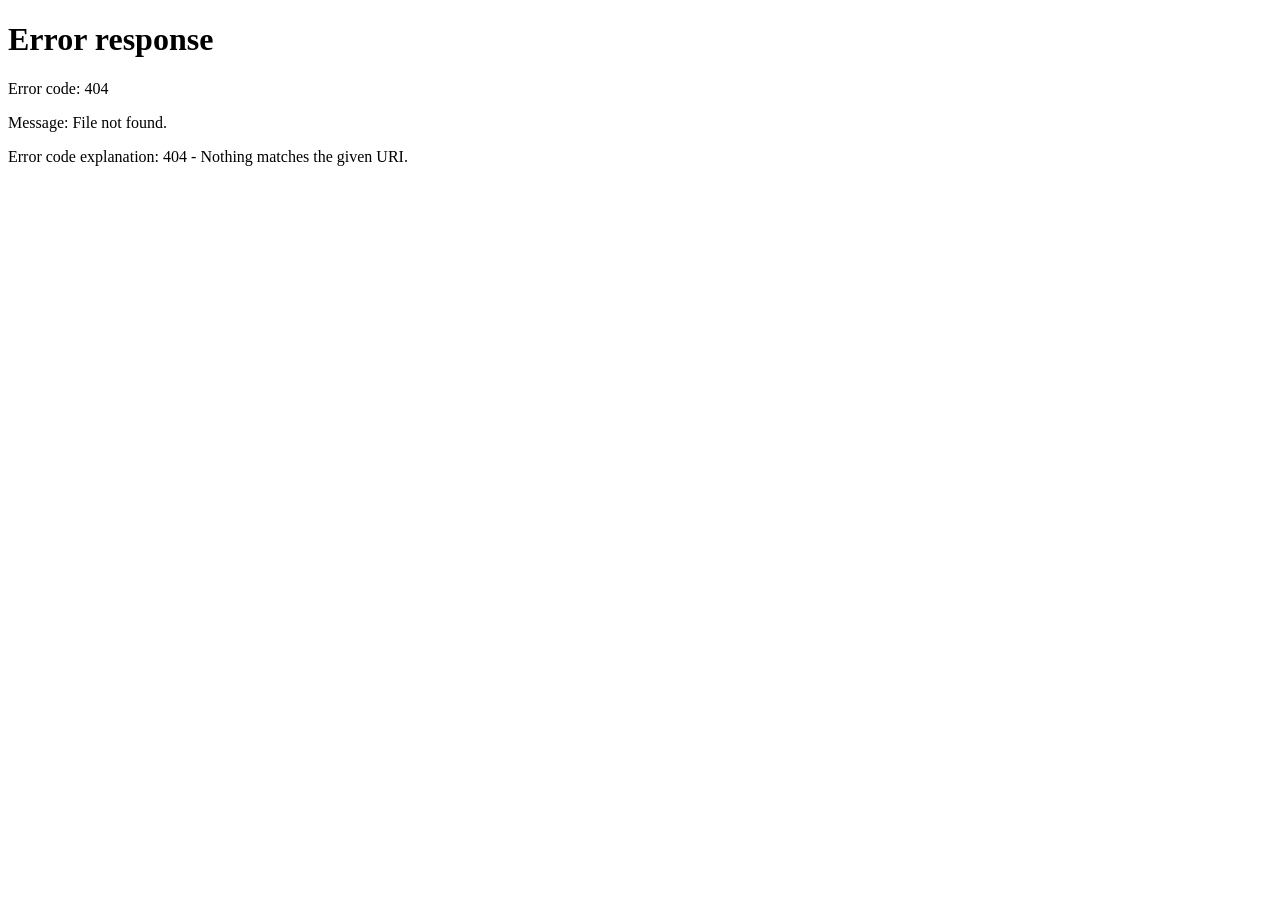
==== index.html @ a7a47e2d "Add index and Vercel rewrites" ====
<!doctype html>
<html lang="en">
  <head>
    <meta charset="UTF-8" />
    <meta name="viewport" content="width=device-width, initial-scale=1.0" />
    <title>Signe Bennmarker | UX Portfolio</title>
    <meta http-equiv="refresh" content="0; url=/work" />
  </head>
  <body>
    <p>Redirecting to <a href="/work">Work</a>...</p>
  </body>
</html>
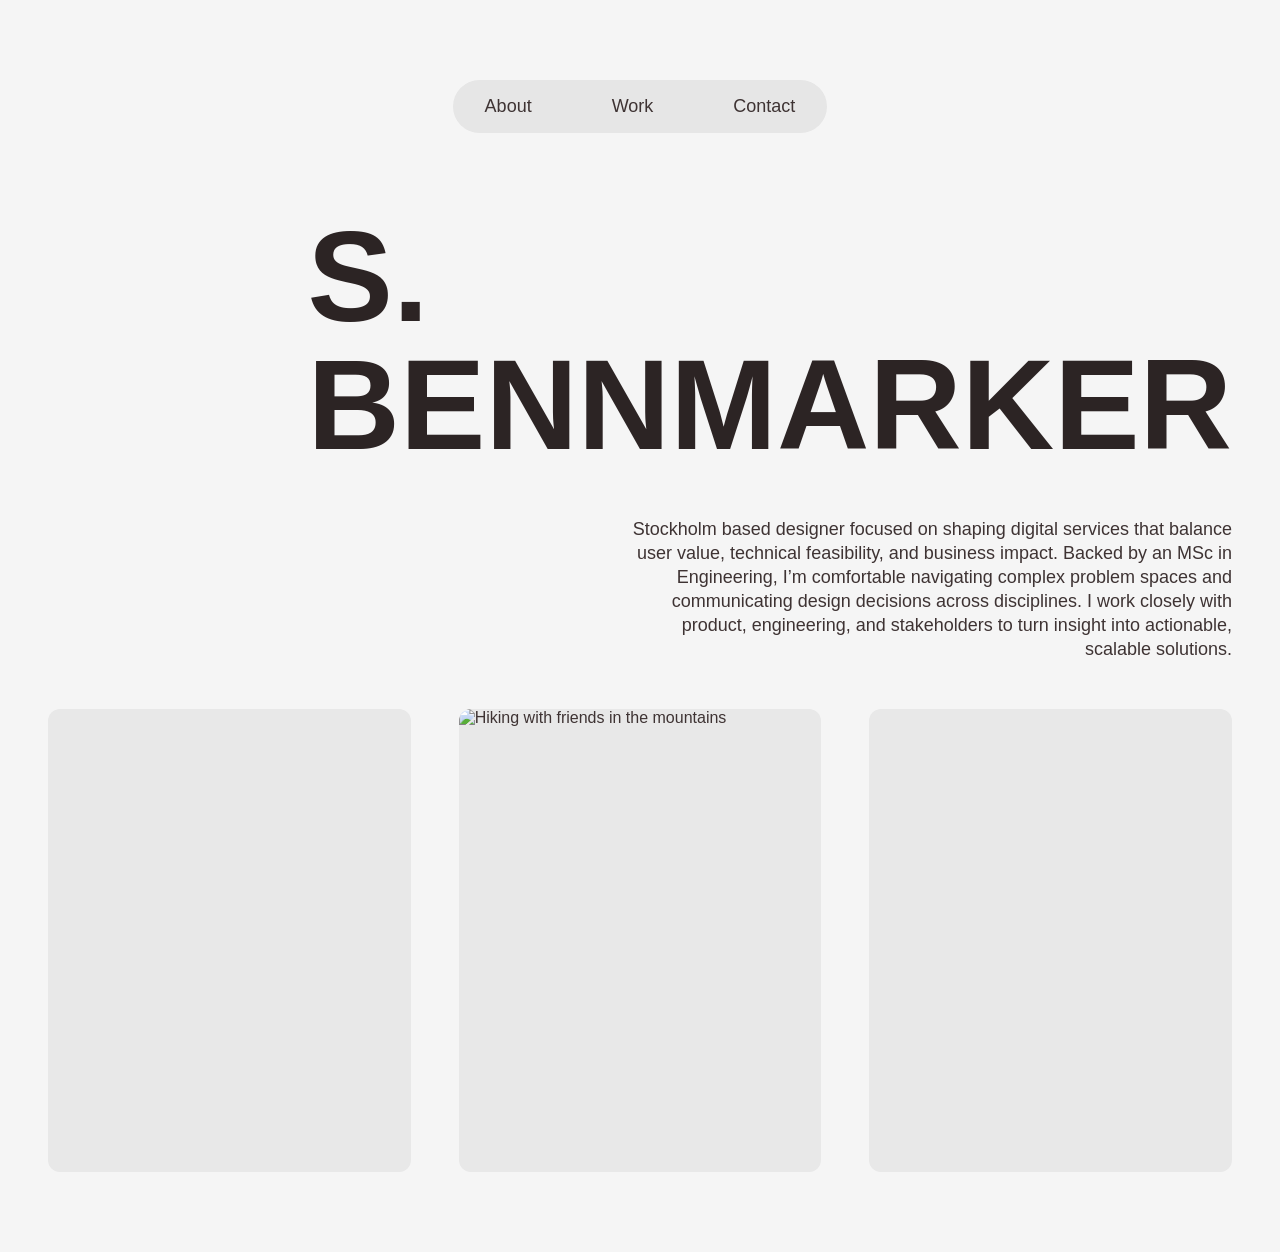
==== commit 92551b15: "Added new Nav bar. not working properly yet." ====
--- a/index.html
+++ b/index.html
@@ -3,10 +3,58 @@
   <head>
     <meta charset="UTF-8" />
     <meta name="viewport" content="width=device-width, initial-scale=1.0" />
-    <title>Signe Bennmarker | UX Portfolio</title>
-    <meta http-equiv="refresh" content="0; url=/work" />
+    <title>Signe Bennmarker — Interaction Engineer</title>
+    <link rel="stylesheet" href="./styles.css" />
+    <link rel="stylesheet" href="./index.css" />
+    <script src="https://mcp.figma.com/mcp/html-to-design/capture.js" async></script>
   </head>
   <body>
-    <p>Redirecting to <a href="/work">Work</a>...</p>
+    <div class="page index-page">
+      <header class="site-header">
+        <nav class="site-nav" aria-label="Primary">
+          <a href="index.html" aria-current="page">About</a>
+          <a href="work.html">Work</a>
+          <a href="contact.html">Contact</a>
+        </nav>
+      </header>
+
+      <main class="index-main">
+        <h1 class="index-title">
+          <span>S.</span>
+          <span>Bennmarker</span>
+        </h1>
+
+        <p class="index-bio">
+          Stockholm based designer focused on shaping digital services that balance user value, technical
+          feasibility, and business impact. Backed by an MSc in Engineering, I’m comfortable navigating complex
+          problem spaces and communicating design decisions across disciplines. I work closely with product,
+          engineering, and stakeholders to turn insight into actionable, scalable solutions.
+        </p>
+
+        <div class="index-gallery">
+          <figure class="index-gallery__item index-gallery__item--crop-left">
+            <img
+              src="https://www.figma.com/api/mcp/asset/43cf9614-6225-4050-8ad3-322f66d4ed79"
+              alt="Signe in ski gear on a snowy mountain"
+              loading="lazy"
+            />
+          </figure>
+          <figure class="index-gallery__item">
+            <img
+              src="https://www.figma.com/api/mcp/asset/56c307d0-ad8a-4809-9b8d-84468ff37b6d"
+              alt="Hiking with friends in the mountains"
+              loading="lazy"
+            />
+          </figure>
+          <figure class="index-gallery__item index-gallery__item--crop-right">
+            <img
+              src="https://www.figma.com/api/mcp/asset/9d85a197-074e-4f7e-be97-6f26c85e0984"
+              alt="Friends gathered outdoors on a lawn"
+              loading="lazy"
+            />
+          </figure>
+        </div>
+      </main>
+    </div>
   </body>
 </html>
--- a/styles.css
+++ b/styles.css
@@ -0,0 +1,347 @@
+:root {
+  --bg: #f5f5f5;
+  --text-primary: #3e3333;
+  --text-secondary: #6d6464;
+  --card-bg: #2a3125;
+  --text-inverted: #fcfcfc;
+}
+
+* {
+  box-sizing: border-box;
+}
+
+body {
+  margin: 0;
+  background: var(--bg);
+  color: var(--text-primary);
+  font-family: "Helvetica Neue", Arial, sans-serif;
+}
+
+
+.page {
+  min-height: 100vh;
+}
+
+.site-header {
+  display: flex;
+  justify-content: center;
+  width: 100%;
+  padding: 80px 16px 0;
+}
+
+.site-nav {
+  display: flex;
+  align-items: center;
+  gap: 80px;
+  padding: 16px 32px;
+  background: #e6e6e6;
+  border-radius: 40px;
+  font-size: 18px;
+  line-height: normal;
+}
+
+.site-nav a {
+  color: var(--text-primary);
+  text-decoration: none;
+}
+
+.site-nav a:hover {
+  text-decoration: underline;
+}
+
+.site-nav a[aria-current="page"] {
+  font-weight: 500;
+}
+
+.header {
+  display: flex;
+  justify-content: space-between;
+  align-items: center;
+  padding: 32px 48px;
+  min-height: 128px;
+}
+
+.brand {
+  display: flex;
+  align-items: center;
+  gap: 24px;
+}
+
+.brand img {
+  width: 64px;
+  height: 64px;
+  object-fit: cover;
+  border-radius: 6px;
+  background: #fff;
+}
+
+.brand-name {
+  font-family: "Source Serif 4", "Source Serif Pro", serif;
+  font-size: 36px;
+  font-weight: 300;
+  line-height: 1;
+}
+
+.brand-role {
+  margin-top: 4px;
+  font-size: 16px;
+  font-weight: 700;
+}
+
+.nav {
+  display: flex;
+  gap: 80px;
+  font-size: 18px;
+}
+
+.nav a {
+  text-decoration: none;
+  color: var(--text-primary);
+}
+
+.page-title {
+  font-family: "Source Serif 4", "Source Serif Pro", serif;
+  font-size: clamp(56px, 9vw, 106px);
+  font-weight: 300;
+  line-height: 1;
+  margin: 0;
+  text-align: center;
+}
+
+.work-main {
+  padding: 48px 80px 80px;
+  display: flex;
+  flex-direction: column;
+  align-items: center;
+  gap: 80px;
+}
+
+.case-card {
+  width: min(1280px, 100%);
+  border-radius: 16px;
+  background: var(--card-bg);
+  color: var(--text-inverted);
+  padding: 8px;
+  display: grid;
+  grid-template-columns: 1.15fr 1fr;
+  gap: 24px;
+  overflow: hidden;
+}
+
+.case-image {
+  width: 100%;
+  height: 495px;
+  border-radius: 8px;
+  object-fit: cover;
+}
+
+.case-content {
+  padding: 32px 40px 32px 8px;
+  display: flex;
+  flex-direction: column;
+  justify-content: space-between;
+  gap: 32px;
+}
+
+.case-name {
+  font-family: "Source Serif 4", "Source Serif Pro", serif;
+  font-size: 56px;
+  font-weight: 300;
+  margin: 0 0 16px;
+}
+
+.case-description {
+  margin: 0;
+  font-size: 16px;
+  font-weight: 300;
+  line-height: 1.42;
+}
+
+
+.case-meta {
+  display: grid;
+  grid-template-columns: repeat(3, minmax(0, 1fr));
+  gap: 16px;
+}
+
+.case-meta .label {
+  font-size: 14px;
+  margin-bottom: 6px;
+}
+
+.case-meta .value {
+  font-size: 18px;
+  font-weight: 500;
+}
+
+.case-link {
+  color: var(--text-inverted);
+  text-decoration: none;
+  font-size: 16px;
+  font-weight: 500;
+  display: inline-flex;
+  align-items: center;
+  gap: 12px;
+}
+
+.contact-main {
+  min-height: calc(100vh - 120px);
+  display: flex;
+  justify-content: center;
+  align-items: center;
+  padding: 48px 80px 80px;
+}
+
+.contact-panel {
+  max-width: 560px;
+  width: 100%;
+  display: flex;
+  flex-direction: column;
+  align-items: center;
+  gap: 56px;
+  text-align: center;
+}
+
+.contact-main .case-name {
+  margin-bottom: 0;
+}
+
+.contact-main .case-description {
+  color: var(--text-primary);
+  max-width: 590px;
+}
+
+.contact-grid {
+  display: grid;
+  grid-template-columns: 110px 1fr;
+  gap: 8px 20px;
+  width: 100%;
+  max-width: 360px;
+}
+
+.contact-grid .label {
+  font-size: 14px;
+  font-weight: 500;
+}
+
+.contact-grid .value {
+  font-size: 14px;
+  color: var(--text-secondary);
+}
+
+.contact-grid a {
+  color: var(--text-secondary);
+}
+
+@media (max-width: 980px) {
+  .site-header {
+    padding: 32px 0 0;
+  }
+
+  .site-nav {
+    width: calc(100% - 32px);
+    justify-content: space-between;
+    gap: 0;
+    background: #ebebeb;
+    border-radius: 80px;
+  }
+
+  .header {
+    padding: 20px 24px;
+    min-height: 96px;
+  }
+
+  .brand-name {
+    font-size: 24px;
+  }
+
+  .nav {
+    gap: 40px;
+    font-size: 18px;
+  }
+
+  .work-main {
+    padding: 32px 8px 72px;
+    gap: 48px;
+  }
+
+  .case-card {
+    width: min(390px, 100%);
+    grid-template-columns: 1fr;
+    gap: 24px;
+  }
+
+  .case-image {
+    height: 320px;
+  }
+
+  .case-content {
+    padding: 0 8px 8px;
+  }
+
+  .case-name {
+    font-size: 48px;
+  }
+
+  .case-meta {
+    gap: 8px;
+  }
+
+  .contact-main {
+    min-height: auto;
+    padding: 32px 8px 72px;
+  }
+
+  .contact-panel {
+    gap: 32px;
+  }
+
+  .contact-main .case-name {
+    font-size: 48px;
+  }
+
+  .contact-grid {
+    max-width: 100%;
+    grid-template-columns: 90px 1fr;
+  }
+
+  .contact-grid .label,
+  .contact-grid .value {
+    font-size: 14px;
+  }
+}
+
+@media (max-width: 640px) {
+  .header {
+    min-height: 165px;
+    padding: 16px;
+    flex-direction: column;
+    align-items: flex-start;
+    justify-content: flex-start;
+    gap: 20px;
+  }
+
+  .brand {
+    gap: 12px;
+  }
+
+  .brand img {
+    width: 56px;
+    height: 56px;
+  }
+
+  .brand-name {
+    font-size: 24px;
+  }
+
+  .brand-role {
+    font-size: 14px;
+  }
+
+  .nav {
+    width: 100%;
+    justify-content: center;
+    gap: 48px;
+    font-size: 18px;
+  }
+}
--- a/index.css
+++ b/index.css
@@ -0,0 +1,110 @@
+/* Homepage — Desktop/Index/test2 */
+
+.index-page {
+  display: flex;
+  flex-direction: column;
+  align-items: center;
+  gap: 80px;
+  padding: 0 0 80px;
+  min-height: 100vh;
+}
+
+.index-main {
+  display: flex;
+  flex-direction: column;
+  align-items: flex-end;
+  gap: 48px;
+  width: 100%;
+  max-width: 1440px;
+  padding: 0 48px;
+}
+
+.index-title {
+  margin: 0;
+  font-family: "Helvetica Neue", Arial, sans-serif;
+  font-size: clamp(48px, 10vw, 138px);
+  font-weight: 700;
+  line-height: 1;
+  letter-spacing: 0;
+  text-transform: uppercase;
+  color: #2c2424;
+}
+
+.index-title span {
+  display: block;
+}
+
+.index-bio {
+  margin: 0;
+  max-width: 600px;
+  font-size: 18px;
+  font-weight: 300;
+  line-height: 24px;
+  color: var(--text-primary);
+  text-align: right;
+}
+
+.index-gallery {
+  display: flex;
+  gap: 48px;
+  width: 100%;
+  align-items: stretch;
+}
+
+.index-gallery__item {
+  flex: 1 1 0;
+  min-width: 0;
+  margin: 0;
+  aspect-ratio: 288.886 / 368.624;
+  border-radius: 12px;
+  overflow: hidden;
+  background: #e8e8e8;
+}
+
+.index-gallery__item img {
+  display: block;
+  width: 100%;
+  height: 100%;
+  object-fit: cover;
+}
+
+.index-gallery__item--crop-left img {
+  object-position: 28% center;
+  transform: scale(1.15);
+  transform-origin: center;
+}
+
+.index-gallery__item--crop-right img {
+  object-position: 72% center;
+  transform: scale(1.15);
+  transform-origin: center;
+}
+
+@media (max-width: 980px) {
+  .index-page {
+    gap: 48px;
+    padding: 0 0 48px;
+    align-items: stretch;
+  }
+
+  .index-main {
+    align-items: flex-start;
+    padding: 0 16px;
+    gap: 48px;
+  }
+
+  .index-bio {
+    max-width: none;
+    text-align: left;
+  }
+
+  .index-gallery {
+    flex-direction: column;
+    gap: 16px;
+  }
+
+  .index-gallery__item {
+    flex: none;
+    width: 100%;
+  }
+}
